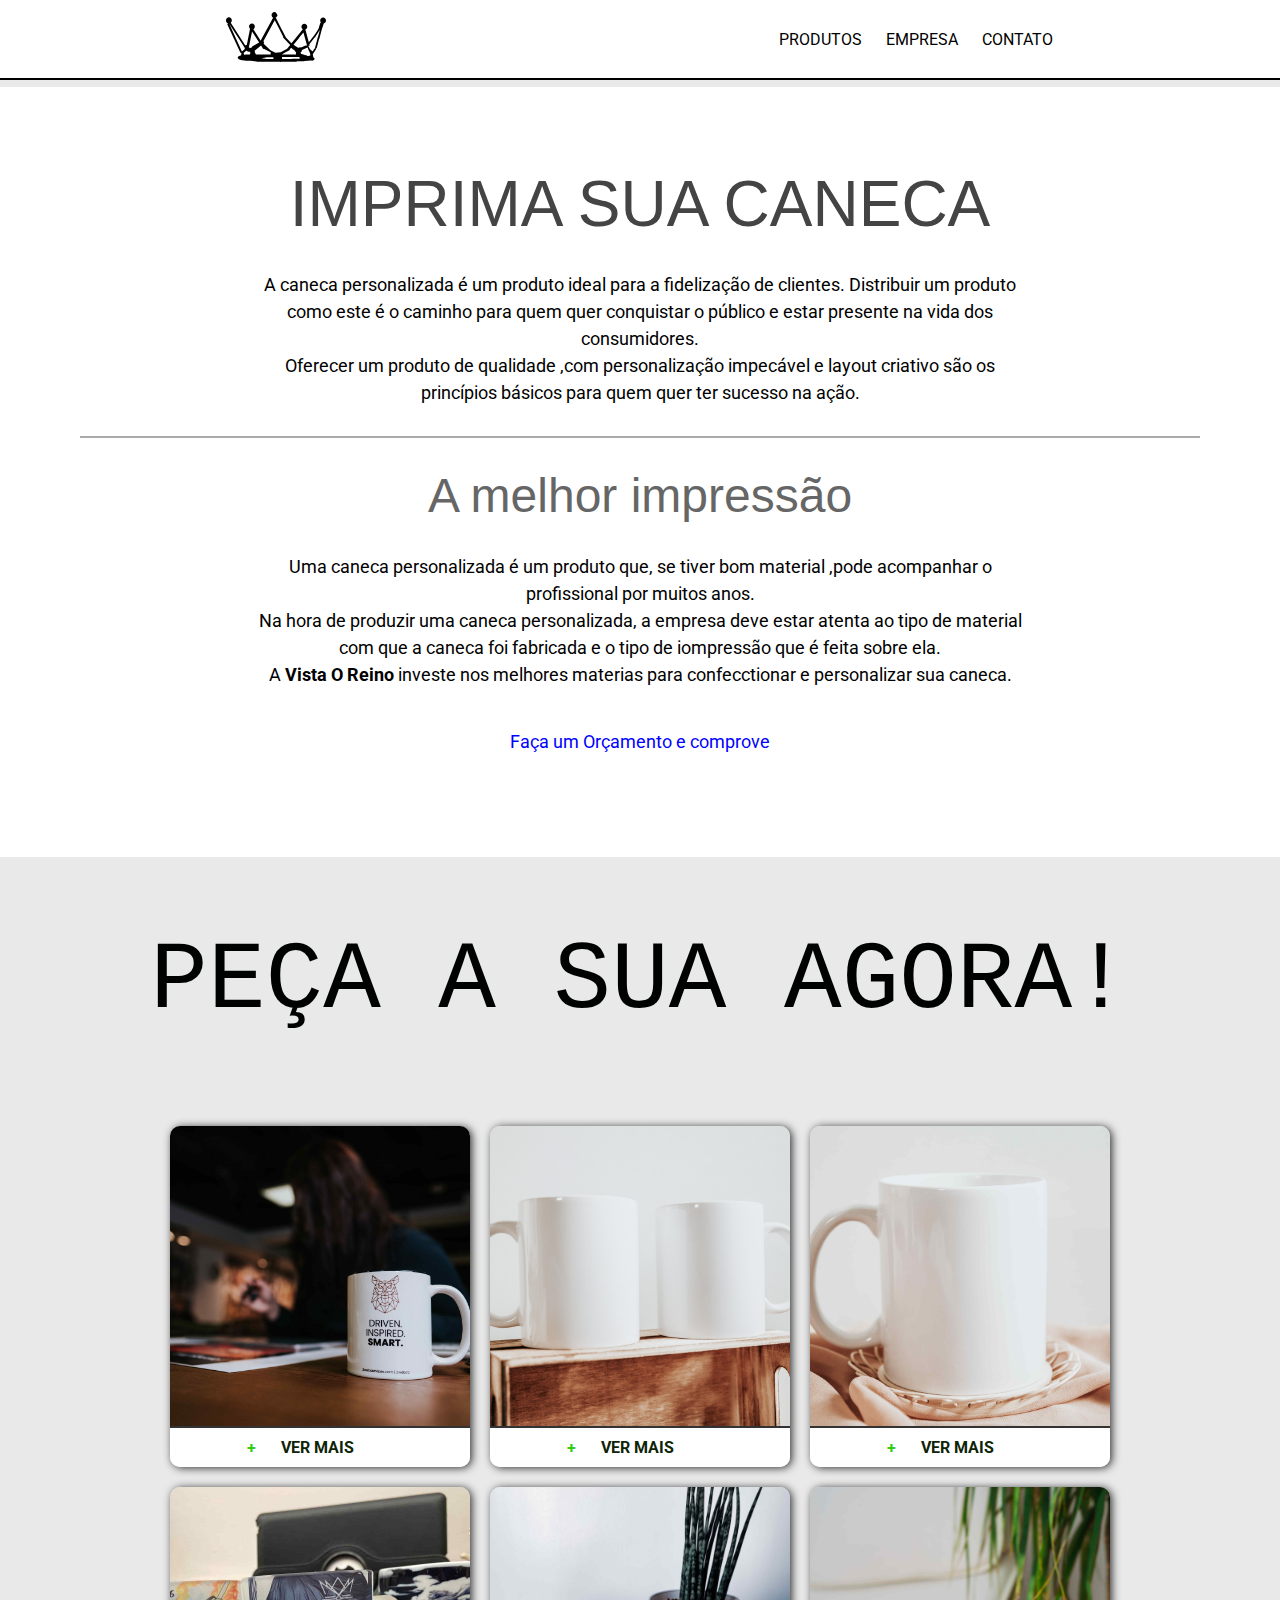
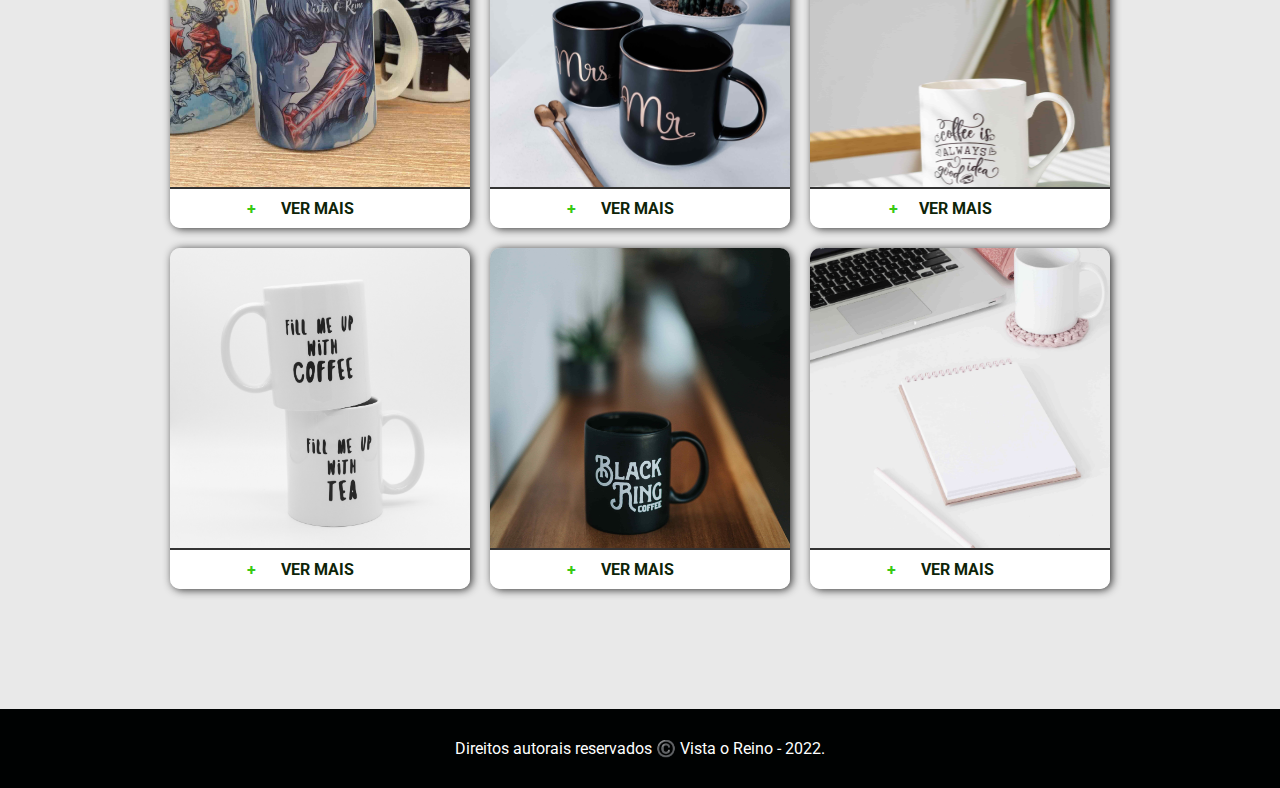
==== index.html @ bf627272 "descricao e produtos home" ====
<!DOCTYPE html>
<html lang="en">

<head>
  <meta charset="UTF-8">
  <meta http-equiv="X-UA-Compatible" content="IE=edge">
  <meta name="viewport" content="width=device-width, initial-scale=1">
  <link rel="stylesheet" href="./css/global.css">
  <!-- FONTES -->

  <link rel="preconnect" href="https://fonts.googleapis.com">
  <link rel="preconnect" href="https://fonts.gstatic.com" crossorigin>
  <link href="https://fonts.googleapis.com/css2?family=Poppins:wght@200;300;400;500;600&family=Roboto:wght@300;400;500;700;900&family=Ruslan+Display&display=swap" rel="stylesheet">
  <link rel="stylesheet" href="pages/mobile/mobile.css">
  <script src="./js/index.js" defer></script>
  <script src="pages/mobile/mobile.js" defer></script>
  <link rel="stylesheet" href="./css/produtos.css">

  <!-- FIM DAS FONTES -->
  <title>Vista o Reino </title>

</head>

<body>
  <header class="nav-index">

    <a href="./index.html"><img class='logo' src="assets/logo.svg" alt="">
    </a>
    <div class="mobile-items hidden">
      <button class="mobile-abrir  "><img src="./assets/icons/mobile-abrir.svg" alt=""></button>
      <button class="mobile-fechar hidden  "><img src="./assets/icons/fechar.svg" alt=""></button>
    </div>
    <nav id="mobileNav" class="hidden">
      <a href="./pages/produtos.html">PRODUTOS</a>
      <a href="./pages/sobre.html">EMPRESA</a>
      <a href="./pages/contato.html">CONTATO</a>
    </nav>
    <nav class="nav-links">
      <a class="h1" href="./pages/produtos.html">PRODUTOS</a>
      <a href="./pages/sobre.html">EMPRESA</a>
      <a href="./pages/contato.html">CONTATO</a>
    </nav>

  </header>

  <!-- MAIN -->
  <main>

    <section id="descricao-produtos">
      <div class="descricao-produtos-container">
        <h1>IMPRIMA SUA CANECA</h1>
        <p>A caneca personalizada é um produto ideal para a fidelização de clientes.
          Distribuir um produto como este é o caminho para quem quer conquistar
          o público e estar presente na vida dos consumidores.
        </p>

        <p>Oferecer um produto de qualidade ,com personalização impecável e layout
          criativo são os princípios básicos para quem quer ter sucesso na ação.
        </p>
      </div>

      <div class="impressao">
        <h2>A melhor impressão</h2>
        <p>Uma caneca personalizada é um produto que, se
          tiver bom material ,pode acompanhar o profissional por muitos anos.
        </p>
        <p>
          Na hora de produzir uma caneca personalizada, a
          empresa deve estar atenta ao tipo de material com que a caneca foi fabricada e o
          tipo de iompressão que é feita sobre ela.
        </p>
        <p>
          A <b>Vista O Reino</b> investe nos melhores materias para confecctionar e personalizar sua caneca.
          <a class="link-orcamento" href="./pages/contato.html">Faça um Orçamento e comprove </a>
        </p>
      </div>
    </section>



    <section id="produtos">
      <h1>Peça a sua Agora!</h1>
      <div class="imagens">
        <div class="produto">
          <img src="assets/produtos/img1.jpg" alt="">
          <div class="comprarCopo">
            <a class="button-comprar" href="./pages/produtos.html" target="_blank"> VER MAIS</a>
          </div>
        </div>
        <div class="produto">
          <img src="assets/produtos/img2.jpg" alt="">
          <div class="comprarCopo">
            <a class="button-comprar" href="./pages/produtos.html" target="_blank"> VER MAIS</a>
          </div>
        </div>
        <div class="produto">
          <img src="assets/produtos/img3.jpg" alt="">
          <div class="comprarCopo">
            <a class="button-comprar" href="./pages/produtos.html" target="_blank"> VER MAIS</a>
          </div>
        </div>
        <div class="produto">
          <img src="assets/produtos/img4.jpg" alt="">
          <div class="comprarCopo">
            <a class="button-comprar" href="./pages/produtos.html" target="_blank"> VER MAIS</a>
          </div>
        </div>
        <div class="produto">
          <img src="assets/produtos/img5.jpg" alt="">
          <div class="comprarCopo">
            <a class="button-comprar" href="./pages/produtos.html" target="_blank"> VER MAIS</a>
          </div>
        </div>


        <div class="produto">
          <img src="assets/produtos/img6.jpg" alt="">
          <div class="comprarCopo">
            <a class="button-comprar" href="./pages/produtos.html" target="_blank">VER MAIS</a>
          </div>
        </div>



        <div class="produto">
          <img src="assets/produtos/img7.jpg" alt="">
          <div class="comprarCopo">
            <a class="button-comprar" href="./pages/produtos.html" target="_blank"> VER MAIS</a>
          </div>
        </div>

        <div class="produto">
          <img src="assets/produtos/img8.jpg" alt="">
          <div class="comprarCopo">
            <a class="button-comprar" href="./pages/produtos.html" target="_blank"> VER MAIS</a>
          </div>
        </div>
        <div class="produto">
          <img src="assets/produtos/img9.jpg" alt="">
          <div class="comprarCopo">
            <a class="button-comprar" href="./pages/produtos.html" target="_blank"> VER MAIS</a>
          </div>
        </div>


      </div>

    </section>


    <footer class="footer-index">
      <section>
        <p>Direitos autorais reservados ©️ Vista o Reino - 2022.</p>

      </section>
    </footer>

  </main>





</body>

</html>
---- css/global.css ----
@import './header.css';
@import './main.css';
@import './footer.css';
@import './media.css';


*{
  margin: 0;
  padding: 0;
  box-sizing: border-box;
  font-family: 'Roboto',sans-serif;
}
ul,li{
  list-style: none;
}
a{
  text-decoration: none;
  color: #000;
}
body{
  display: flex;
  flex-direction: column;
  justify-content: space-between;
}


.link-orcamento{
  color: blue;
}
---- pages/mobile/mobile.css ----
.mobile-abrir,.mobile-fechar {
  cursor: pointer;
  border: none;
  background-color: #fff;

}

@media(max-width:1024px){
  /* INDEX HTML CSS NAV */
  .nav-links{
    display: none;
  }
  .mobile-items{
    display: initial;
    transition: 5s;
  }
  .nav-index{
    justify-content: space-around;
  }

  /* FIM INDEX HTML CSS */

  #mobileNav.ativado {
    display: flex;
    flex-direction: column;
    position: absolute;
    top: 70px;
    background-color: #F9F9F9;
    padding: 20px;
    box-shadow: 0px 1px 4px #777;
    right: 20px;
    font-weight: bold;
    border-radius: 8px;
  } 
 
  #mobileNav{
    animation: slide .3s forwards
  }
  #mobileNav a:hover{
    text-align: center;
    font-weight: bold;
    padding-bottom: 4px;
    border-bottom: 1px solid #000;
  }
  .span-li{
    width: 110px;
    margin-left: 25px;
  }
  
}

@keyframes slide {
  from{
    transform: translate3d(0,0,0);
  }
  to{
    transform: translate3d(-60px,0,0);
  }
}
---- css/produtos.css ----
.imagens img{
  width: 300px;
  height: 300px;
object-fit: cover;
}
#produtos{
}
.imagens {
  width: 100%;
  margin: 30px auto;
  padding: 20px;
  display: flex;
  gap: 20px;
  flex-wrap: wrap;
  justify-content: center;
}
.comprarCopo{
  background-color: #fff;
  display: flex;
  justify-content: center;
  align-items: center;
  gap: 80px;
  padding: 10px;
  border-top: 2px solid #333;
}
.produto{
  display: flex;
  flex-direction: column;
  box-shadow: 2px 1px 8px #333;
  border-radius: 10px;
}
.produto a{
  text-align: center;
  font-weight: bold;
  width: 100%;
  color: #0E2408;
}
.produto a::before{
  content: '+';
  display: inline-block;
  text-align: left;
  color: #38C914;
  width: 30px;
  margin-left: -40px;
  align-self: center;
  height: 10px;
}
.produto img{
  border-radius:  10px 10px 0 0 ;
}
.comprarCopo {
  border-radius: 0px 0px 10px 10px ;
}
.comprarCopo img{
  width: 50px;
  height: 15px;
  border-right: 1px solid #a8a8;
  margin-left: -70px;
}
#produtos h1{
  margin: 70px 0;
  text-align: center;
  font-size: 6rem;
  font-weight: 400;
  text-transform: uppercase;
  font-family: 'Courier New', Courier, monospace;
}
@media(max-width:768px){
  .imagens{
    width: 100%;
    margin: 0 auto;
  }
  .produto,.produto img,.comprarCopo{
    width: 100%;
  }
  .produto{
    margin: 0 auto;

  }
  .comprarCopo img {
    width:50px;
    height: 20px;
    margin-right: 50px;
    padding-right: 20px;
  }
}

/* DESCRIÇÃO DO PRODUTO */

#descricao-produtos{
  width: 100%;
  padding: 80px;
  text-align: center;
  border-bottom: 2px solid #fff;
  background-color: #fff;
}
.descricao-produtos-container{
  width: 100%;
  margin:auto;
  margin-bottom: 30px;
  border-bottom: 2px solid #aaa;
  padding-bottom: 30px;
}
.descricao-produtos-container h1{
  width: 100%;
  margin-bottom: 30px;
  font-weight: 400;
  font-family: 'Franklin Gothic Medium', 'Arial Narrow', Arial, sans-serif;
  color: #444;
}
.descricao-produtos-container p{
  margin-bottom: 10px;
  width: 70%;
  line-height: 1.5;
  font-size: 1.125rem;
  font-family: 'Roboto',sans-serif;
  margin: 0 auto;
}
.impressao h2{
  font-size: 3rem;
  color:#666;
  font-weight: 200;
  margin-bottom: 30px;
  font-family: 'Franklin Gothic Medium', 'Arial Narrow', Arial, sans-serif;
}

.impressao p{
  width: 70%;
  line-height: 1.5;
  font-size: 1.125rem;
  font-family: 'Roboto',sans-serif;
  margin: 0 auto;
}
.impressao a{
  display: block;
  margin-top: 30px;
  padding: 10px;
  margin-bottom: 10px;
}
.impressao a:hover{
  background-color: black;
  margin:30px auto;
  width: max-content;
  border-radius: 6px ;
  color: #aaa;
  transition: .3s  
}
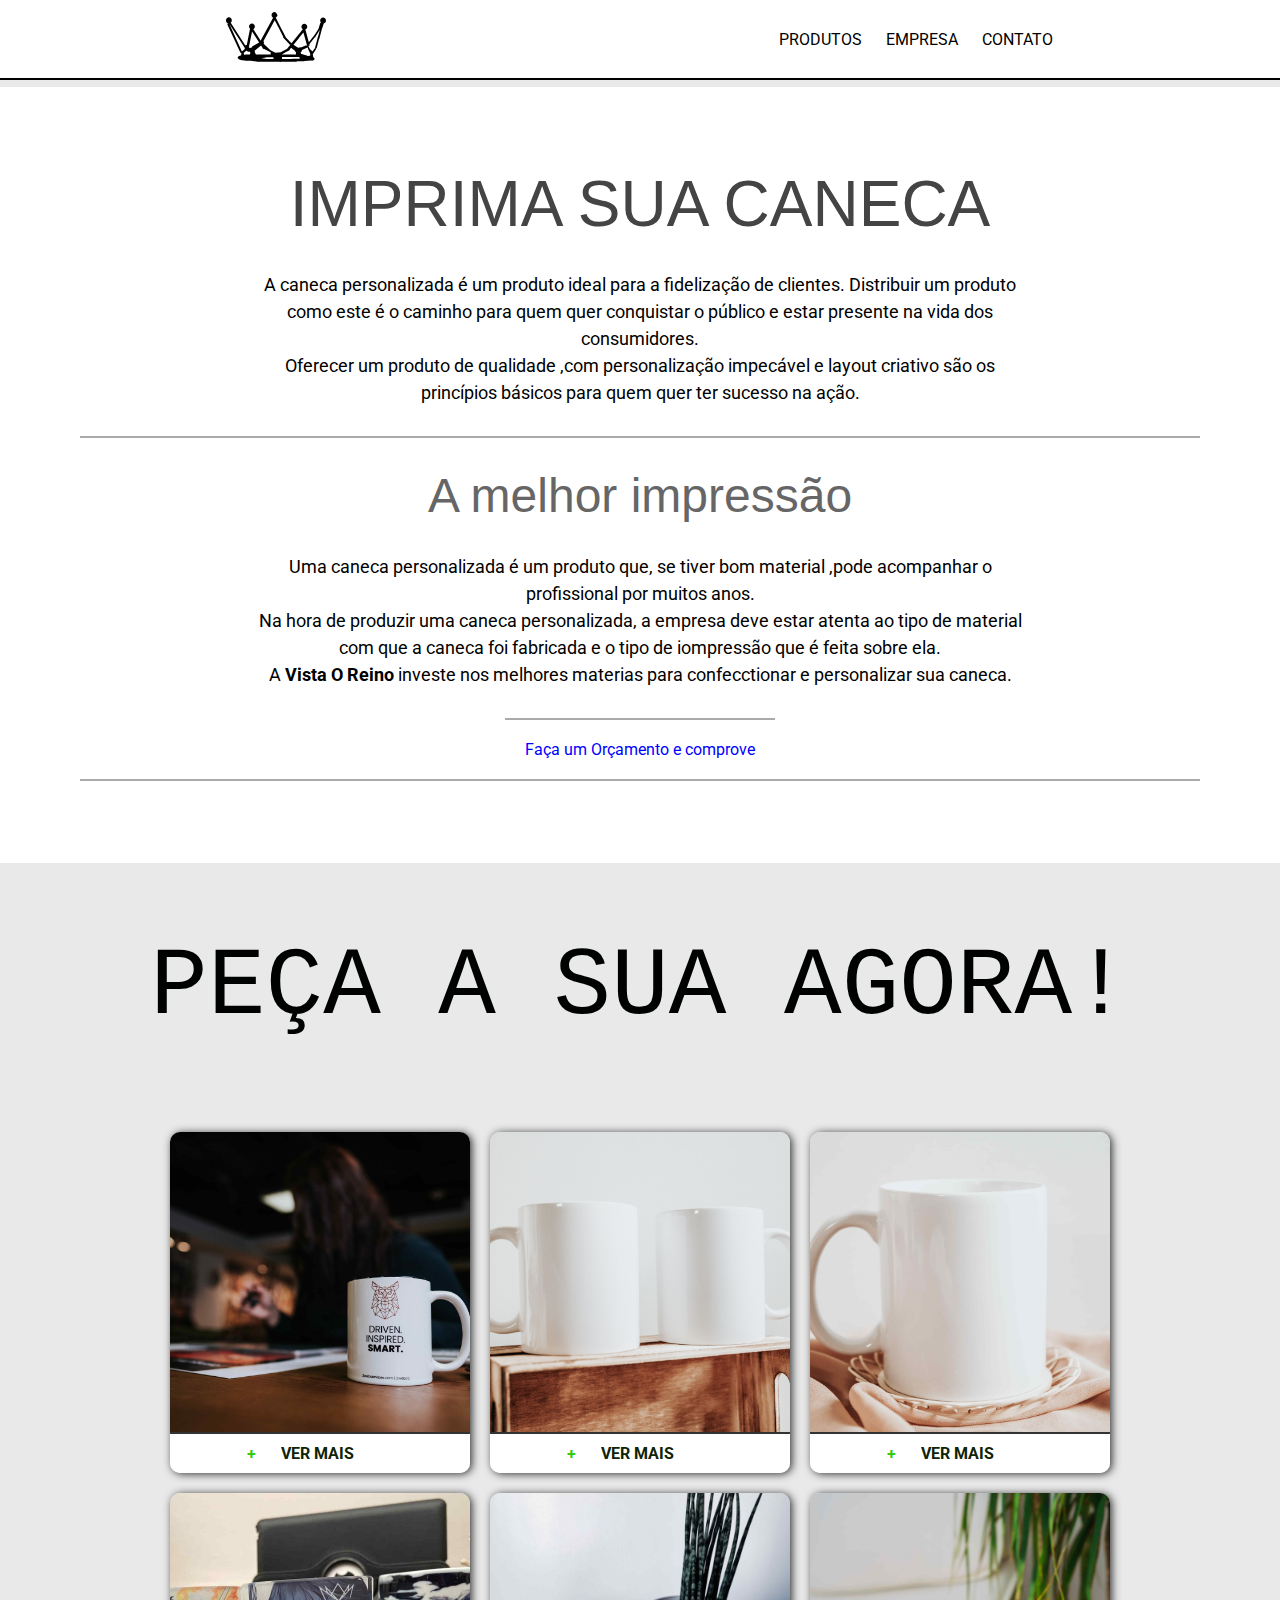
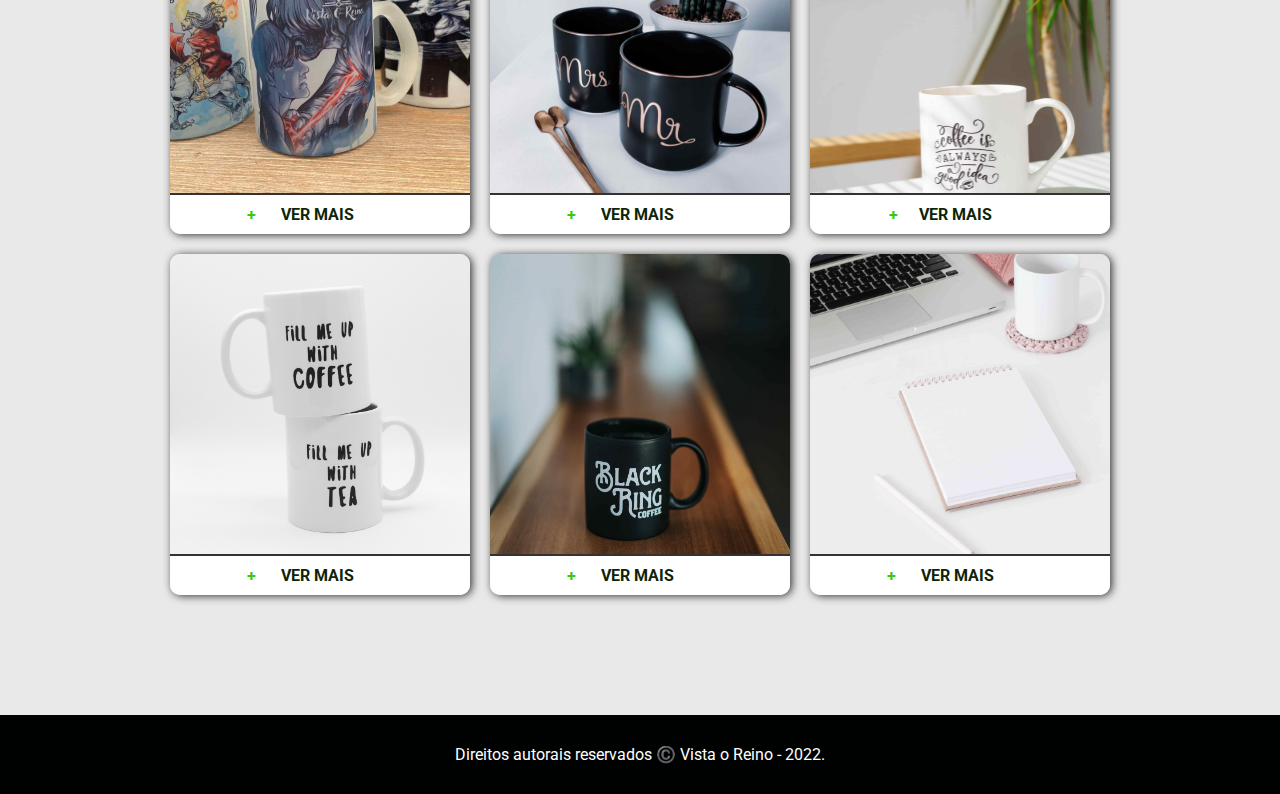
==== commit 8f4e1ead: "responsivo pagina home" ====
--- a/index.html
+++ b/index.html
@@ -71,8 +71,8 @@
         </p>
         <p>
           A <b>Vista O Reino</b> investe nos melhores materias para confecctionar e personalizar sua caneca.
-          <a class="link-orcamento" href="./pages/contato.html">Faça um Orçamento e comprove </a>
         </p>
+        <a class="link-orcamento" href="./pages/contato.html">Faça um Orçamento e comprove </a>
       </div>
     </section>
 
--- a/css/produtos.css
+++ b/css/produtos.css
@@ -3,8 +3,7 @@
   height: 300px;
 object-fit: cover;
 }
-#produtos{
-}
+
 .imagens {
   width: 100%;
   margin: 30px auto;
@@ -98,7 +97,7 @@
   width: 100%;
   margin:auto;
   margin-bottom: 30px;
-  border-bottom: 2px solid #aaa;
+  border-bottom:   2px solid #aaa;
   padding-bottom: 30px;
 }
 .descricao-produtos-container h1{
@@ -116,6 +115,10 @@
   font-family: 'Roboto',sans-serif;
   margin: 0 auto;
 }
+.impressao{
+  border-bottom: 2px solid #aaa;
+
+}
 .impressao h2{
   font-size: 3rem;
   color:#666;
@@ -131,17 +134,55 @@
   font-family: 'Roboto',sans-serif;
   margin: 0 auto;
 }
+.impressao p:nth-child(4){
+  margin-bottom: 30px;
+}
 .impressao a{
   display: block;
-  margin-top: 30px;
-  padding: 10px;
-  margin-bottom: 10px;
+  padding: 20px;
+  width: max-content;
+  margin: 0 auto;
+  border-top: 2px solid #aaa;
 }
 .impressao a:hover{
   background-color: black;
-  margin:30px auto;
-  width: max-content;
+  margin: 0 auto;
   border-radius: 6px ;
   color: #aaa;
   transition: .3s  
+}
+
+
+
+/* RESPONSIVO */
+
+@media(max-width:768px){
+  #descricao-produtos{
+    padding:50px ;
+  }
+  .descricao-produtos-container h1{
+      font-size: 2rem;
+      width: 100%;
+      text-align: center;
+  }  
+  .descricao-produtos-container p{
+    width: 100%;
+  }
+  .impressao h2{
+    font-size: 2rem ;
+    width: 100% ;
+    text-align: center;
+  }
+  .impressao p{
+    width: 100%;
+  }
+  #produtos h1{
+    font-size: 3rem;
+    text-align: center;
+    font-weight: bold;
+    margin-bottom: 0px;
+    margin-top: 20px;
+  }
+
+
 }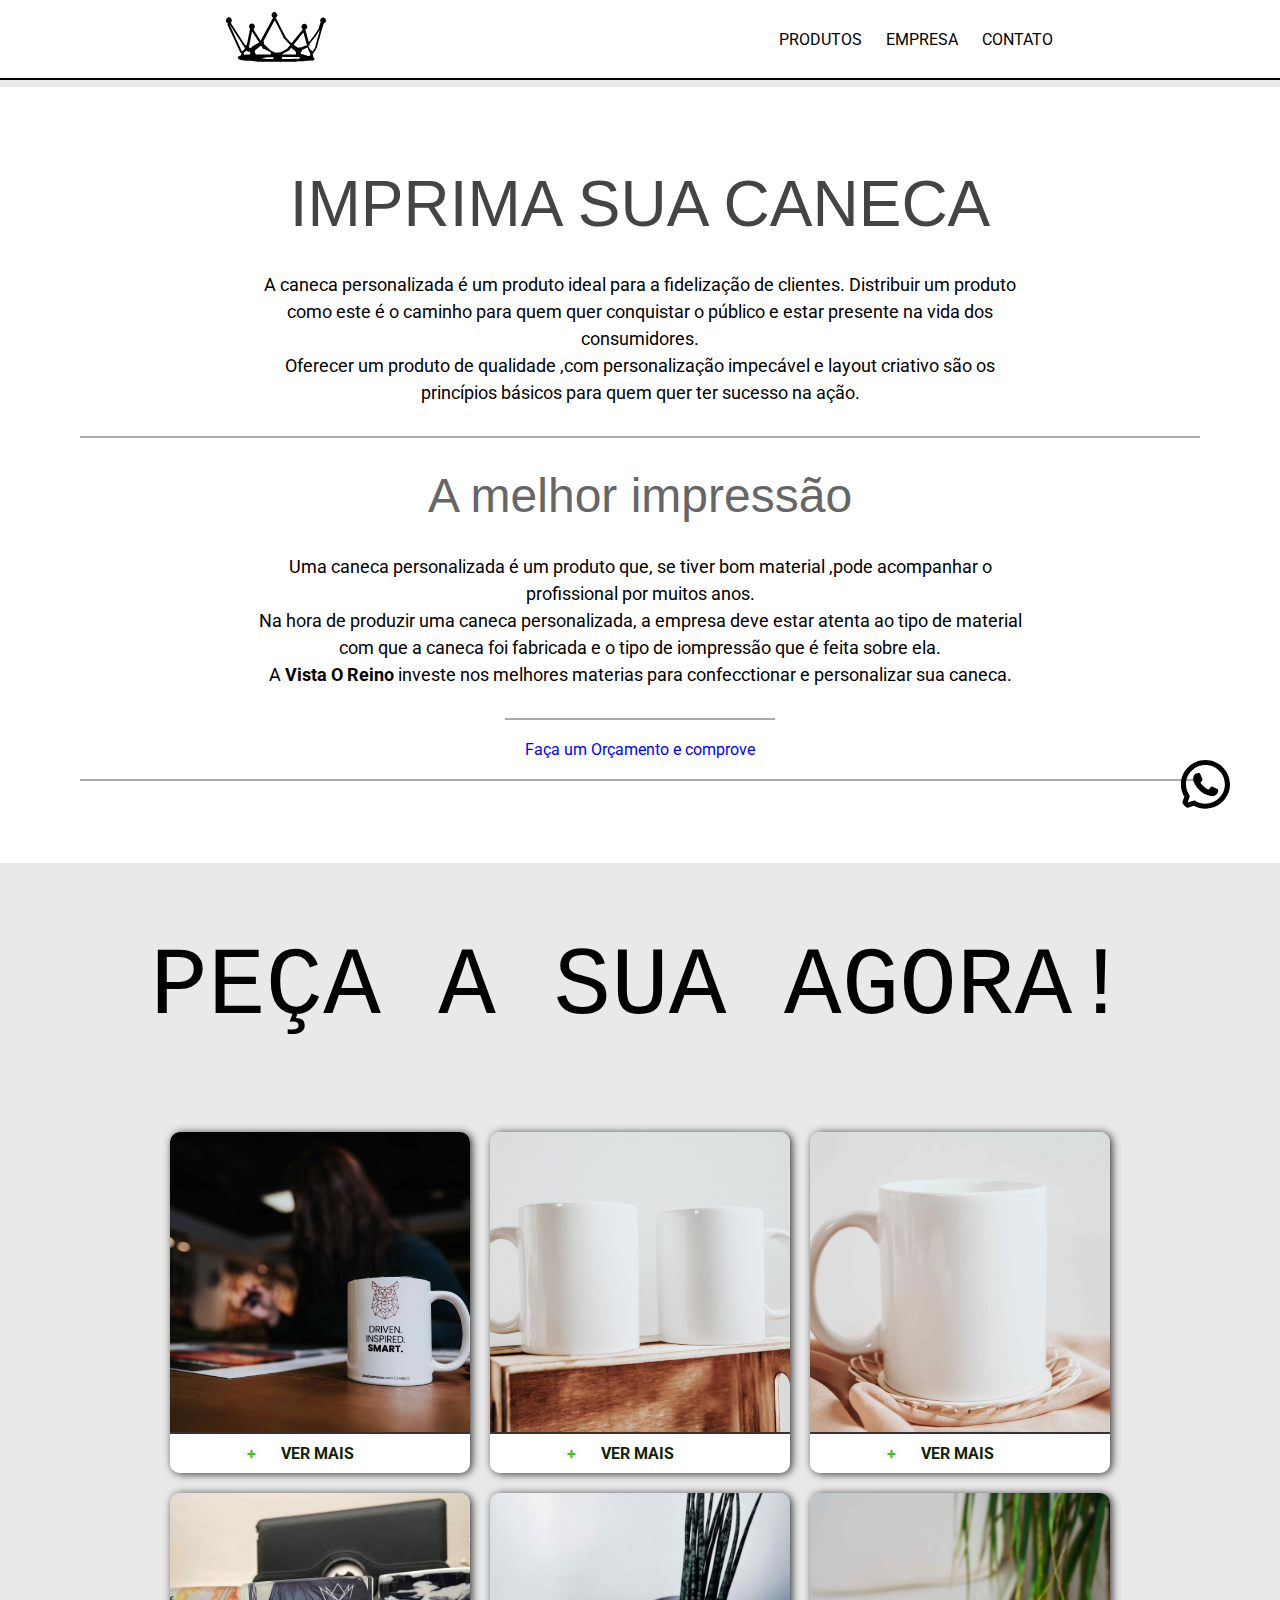
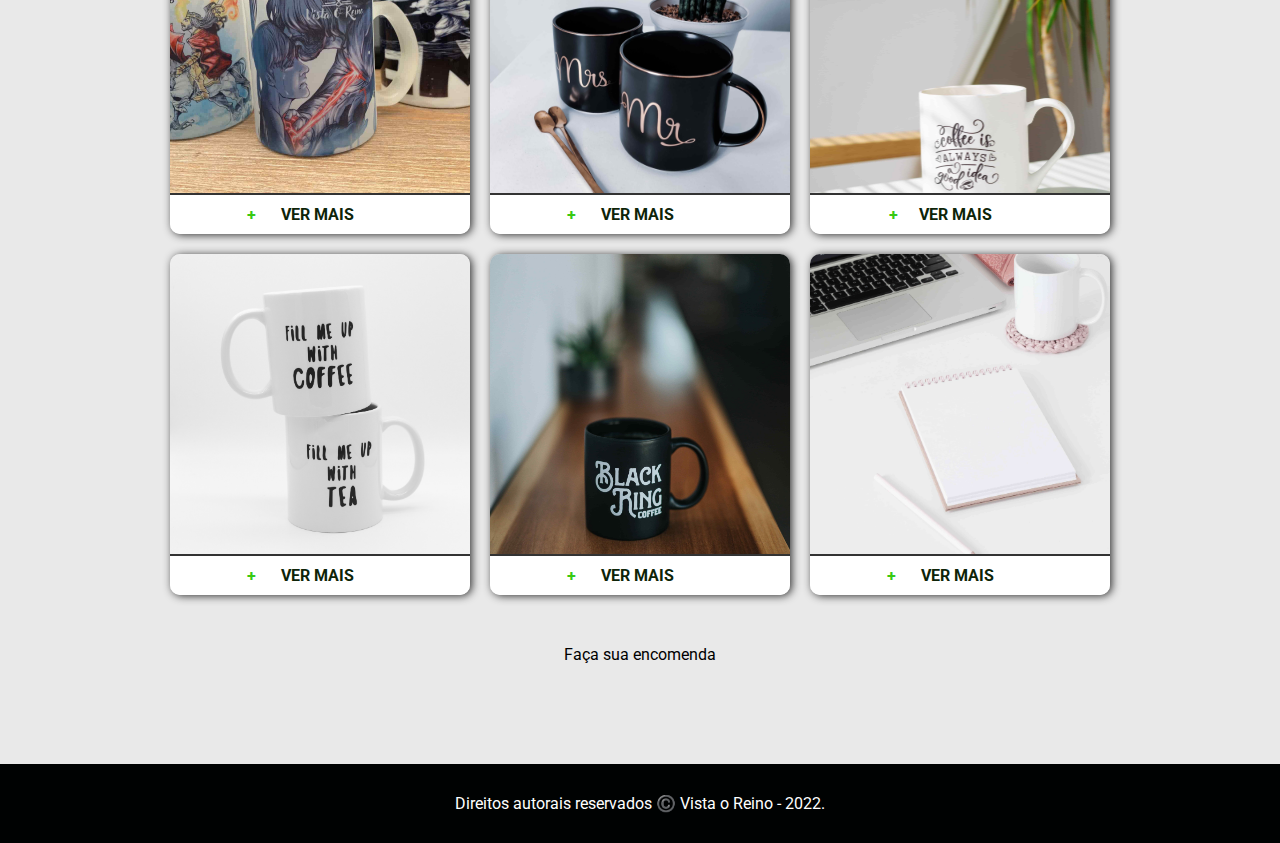
==== commit 058c4aff: "whats icon" ====
--- a/index.html
+++ b/index.html
@@ -144,7 +144,10 @@
 
 
       </div>
-
+      <div class="contato-whats">
+        <a href="tel:+5511973872137"><img class="whatss-svg" src="assets/icons/whatsapp-svgrepo-com.svg" alt=""></a>
+      </div>
+      <p>Faça sua encomenda</p>
     </section>
 
 
--- a/css/produtos.css
+++ b/css/produtos.css
@@ -152,6 +152,17 @@
   transition: .3s  
 }
 
+.whatss-svg{
+  position: fixed;
+  width: 50px;
+  cursor: pointer;
+  bottom: 30px;
+  right: 50px;
+  border-radius:  30%;
+  margin-bottom: 60px;
+}
+.whatss-svg:hover{
+}
 
 
 /* RESPONSIVO */
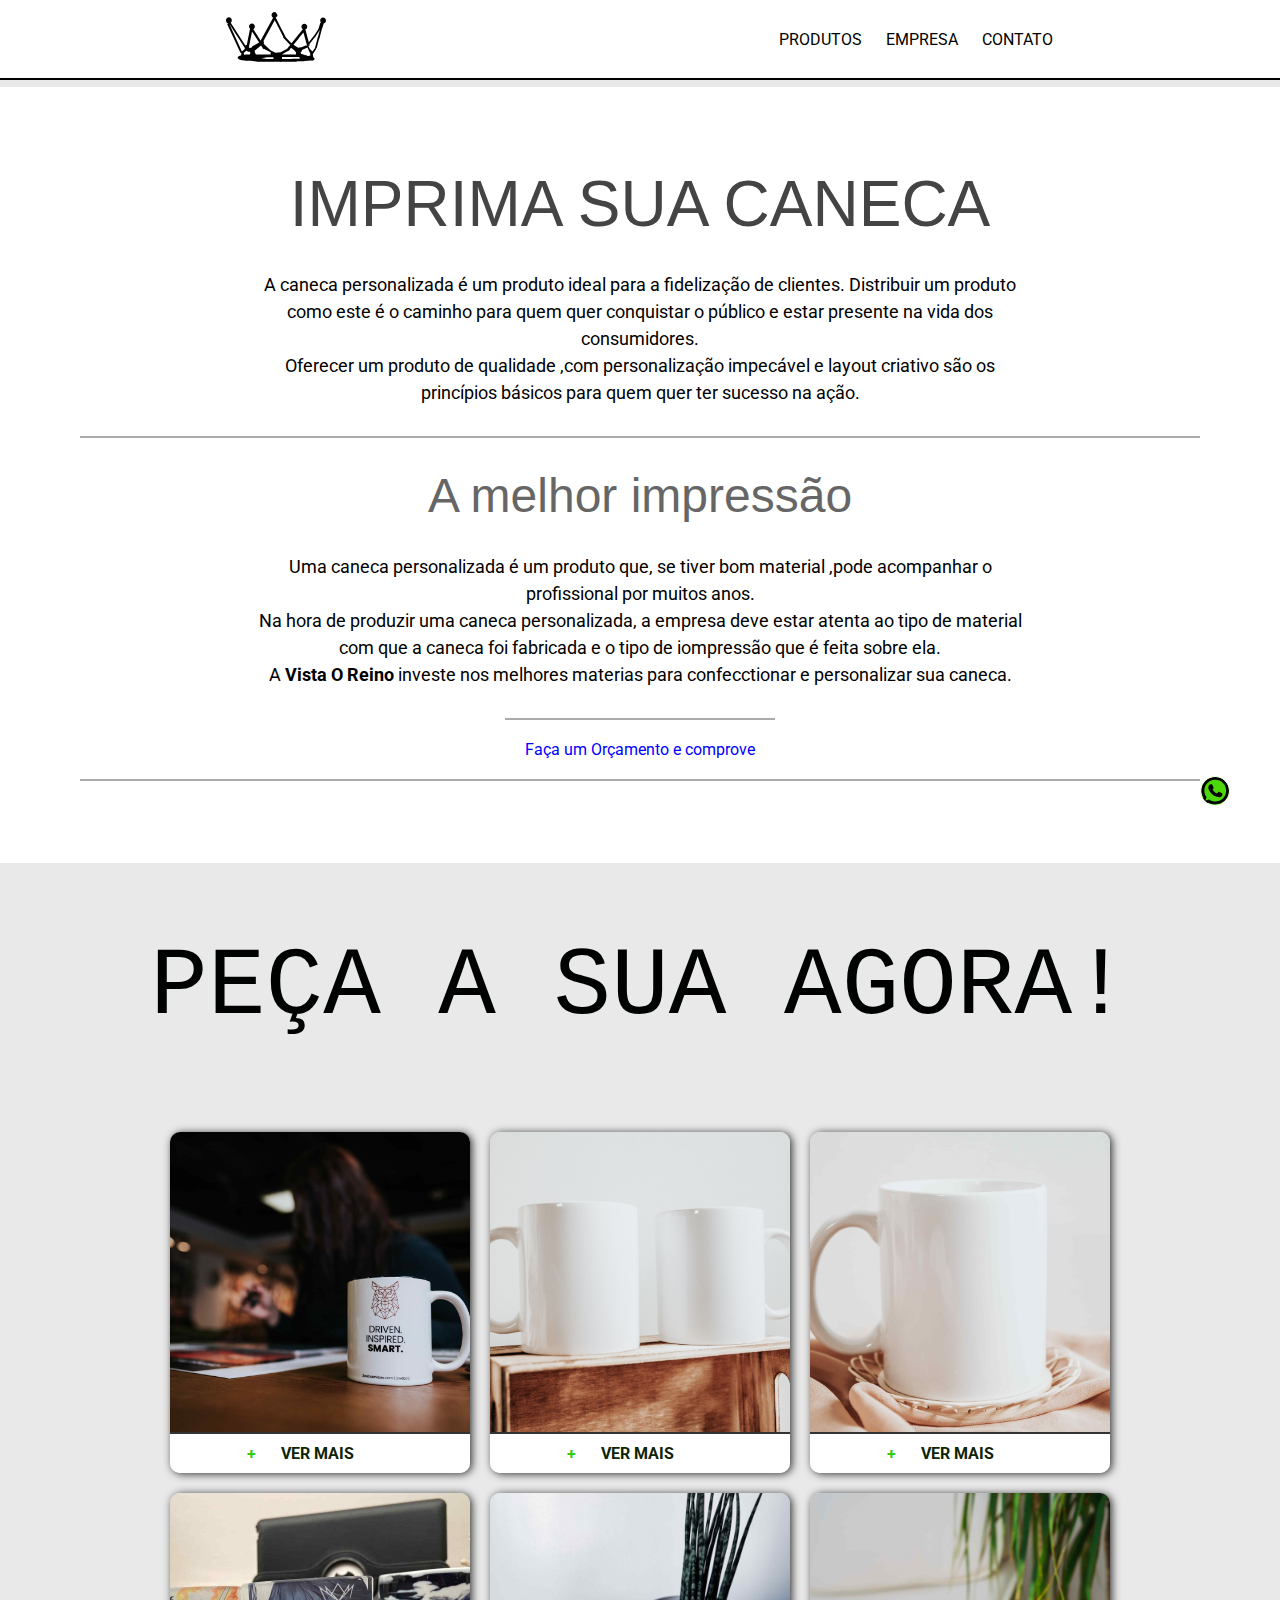
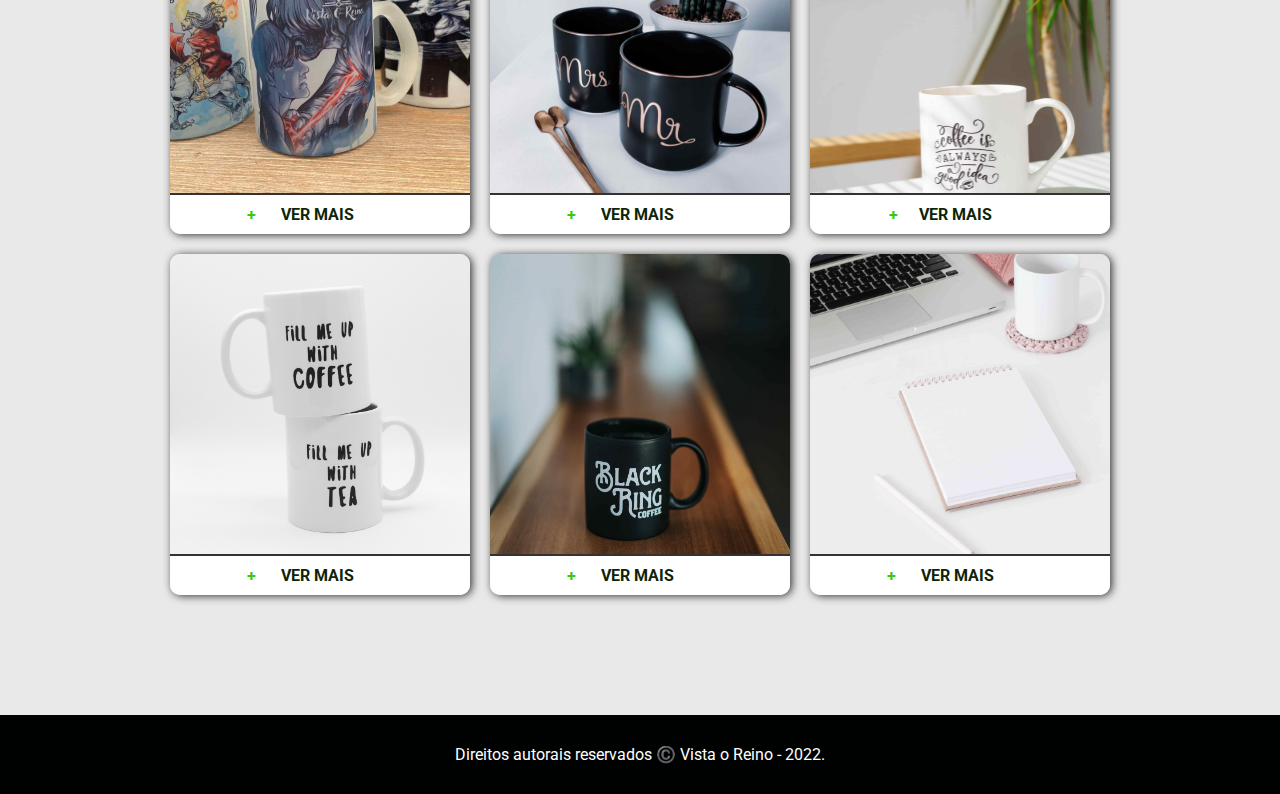
==== commit 2a921bf2: "toltip whats" ====
--- a/index.html
+++ b/index.html
@@ -145,9 +145,9 @@
 
       </div>
       <div class="contato-whats">
-        <a href="tel:+5511973872137"><img class="whatss-svg" src="assets/icons/whatsapp-svgrepo-com.svg" alt=""></a>
+        <p class="paragafro-toltip hidden">Faça sua encomenda</p>
+        <a href="https://api.whatsapp.com/send?phone=5511973872137&text=Oi%2C%20tudo%20bem%3F" target="_blank"><img class="whatss-svg" src="assets/icons/whatsapp-svgrepo-com.svg" alt=""></a>
       </div>
-      <p>Faça sua encomenda</p>
     </section>
 
 
--- a/css/produtos.css
+++ b/css/produtos.css
@@ -152,18 +152,44 @@
   transition: .3s  
 }
 
-.whatss-svg{
+.contato-whats{
   position: fixed;
-  width: 50px;
   cursor: pointer;
   bottom: 30px;
   right: 50px;
-  border-radius:  30%;
+  font-weight: bold;
   margin-bottom: 60px;
-}
-.whatss-svg:hover{
-}
-
+  display: flex;
+  flex-direction: column;
+  align-items: flex-end;
+}
+
+.contato-whats img {
+  width: 30px;
+  border-radius:  60%;
+  border: 1px solid  white;
+  background-color: #4BD709;
+  margin-top: 10px;
+}
+.paragafro-toltip{
+  padding: 10px;
+  margin-right: -30px;
+  background-color: #0E2408;
+  color: #fff;
+  border-radius: 8px;
+}
+.paragafro-toltip::after{
+  content: '';
+  position: absolute;
+  width: 20px;
+  bottom: 40px;
+  padding-bottom: 0px;
+  height: 10px;
+  background-color: #0E2408;
+  border-radius: 30px 30px 0px 30px ;
+  left: 100px;
+  border-bottom: 2px solid #0E2408;
+}
 
 /* RESPONSIVO */
 
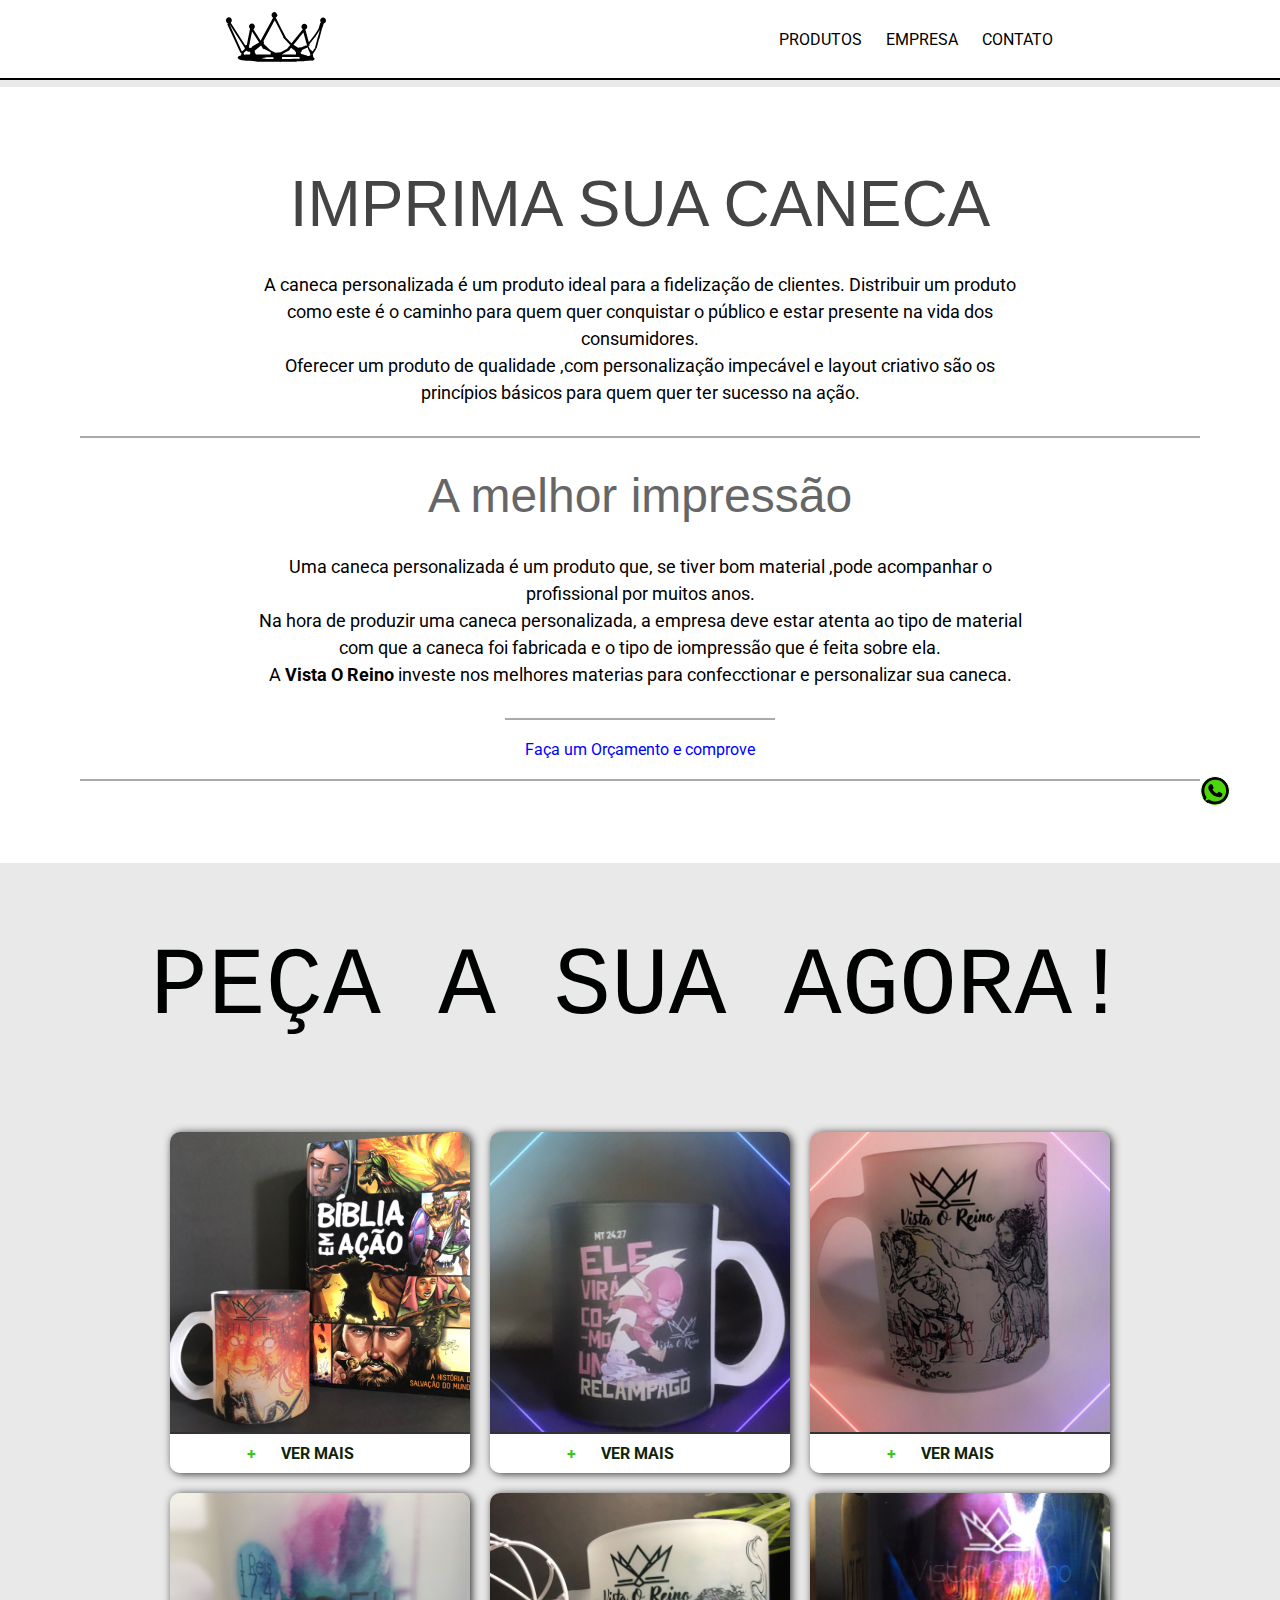
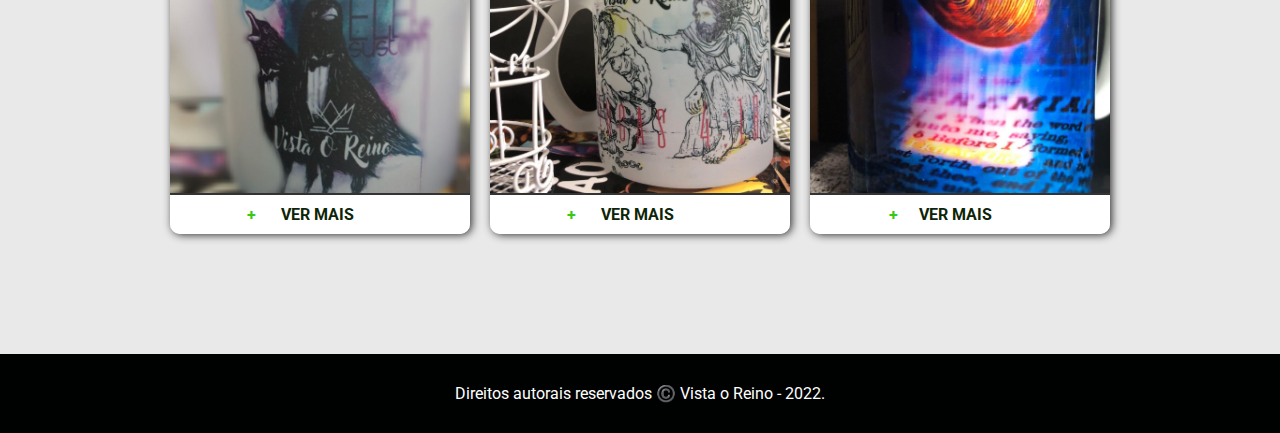
==== commit 714e2593: "novas fotos index" ====
--- a/index.html
+++ b/index.html
@@ -5,6 +5,7 @@
   <meta charset="UTF-8">
   <meta http-equiv="X-UA-Compatible" content="IE=edge">
   <meta name="viewport" content="width=device-width, initial-scale=1">
+  <meta name="description" content="Site de vendas de canecas personalizadas ">
   <link rel="stylesheet" href="./css/global.css">
   <!-- FONTES -->
 
@@ -82,31 +83,31 @@
       <h1>Peça a sua Agora!</h1>
       <div class="imagens">
         <div class="produto">
-          <img src="assets/produtos/img1.jpg" alt="">
+          <img src="./assets/produtos/imagensMurdar/img1.jpeg" alt="">
           <div class="comprarCopo">
             <a class="button-comprar" href="./pages/produtos.html" target="_blank"> VER MAIS</a>
           </div>
         </div>
         <div class="produto">
-          <img src="assets/produtos/img2.jpg" alt="">
+          <img src=" ./assets/produtos/imagensMurdar/img2.jpeg" alt="">
           <div class="comprarCopo">
             <a class="button-comprar" href="./pages/produtos.html" target="_blank"> VER MAIS</a>
           </div>
         </div>
         <div class="produto">
-          <img src="assets/produtos/img3.jpg" alt="">
+          <img src="./assets/produtos/imagensMurdar/img3.jpeg" alt="">
           <div class="comprarCopo">
             <a class="button-comprar" href="./pages/produtos.html" target="_blank"> VER MAIS</a>
           </div>
         </div>
         <div class="produto">
-          <img src="assets/produtos/img4.jpg" alt="">
+          <img src="./assets/produtos/imagensMurdar/img4.jpeg" alt="">
           <div class="comprarCopo">
             <a class="button-comprar" href="./pages/produtos.html" target="_blank"> VER MAIS</a>
           </div>
         </div>
         <div class="produto">
-          <img src="assets/produtos/img5.jpg" alt="">
+          <img src="./assets/produtos/imagensMurdar/img5.jpeg" alt="">
           <div class="comprarCopo">
             <a class="button-comprar" href="./pages/produtos.html" target="_blank"> VER MAIS</a>
           </div>
@@ -114,36 +115,14 @@
 
 
         <div class="produto">
-          <img src="assets/produtos/img6.jpg" alt="">
+          <img src="./assets/produtos/imagensMurdar/img6.jpeg" alt="">
           <div class="comprarCopo">
             <a class="button-comprar" href="./pages/produtos.html" target="_blank">VER MAIS</a>
           </div>
         </div>
 
-
-
-        <div class="produto">
-          <img src="assets/produtos/img7.jpg" alt="">
-          <div class="comprarCopo">
-            <a class="button-comprar" href="./pages/produtos.html" target="_blank"> VER MAIS</a>
-          </div>
-        </div>
-
-        <div class="produto">
-          <img src="assets/produtos/img8.jpg" alt="">
-          <div class="comprarCopo">
-            <a class="button-comprar" href="./pages/produtos.html" target="_blank"> VER MAIS</a>
-          </div>
-        </div>
-        <div class="produto">
-          <img src="assets/produtos/img9.jpg" alt="">
-          <div class="comprarCopo">
-            <a class="button-comprar" href="./pages/produtos.html" target="_blank"> VER MAIS</a>
-          </div>
-        </div>
-
-
       </div>
+      <!-- TOLTIP WHATS  -->
       <div class="contato-whats">
         <p class="paragafro-toltip hidden">Faça sua encomenda</p>
         <a href="https://api.whatsapp.com/send?phone=5511973872137&text=Oi%2C%20tudo%20bem%3F" target="_blank"><img class="whatss-svg" src="assets/icons/whatsapp-svgrepo-com.svg" alt=""></a>
--- a/css/produtos.css
+++ b/css/produtos.css
@@ -5,7 +5,7 @@
 }
 
 .imagens {
-  width: 100%;
+  width: 80%;
   margin: 30px auto;
   padding: 20px;
   display: flex;
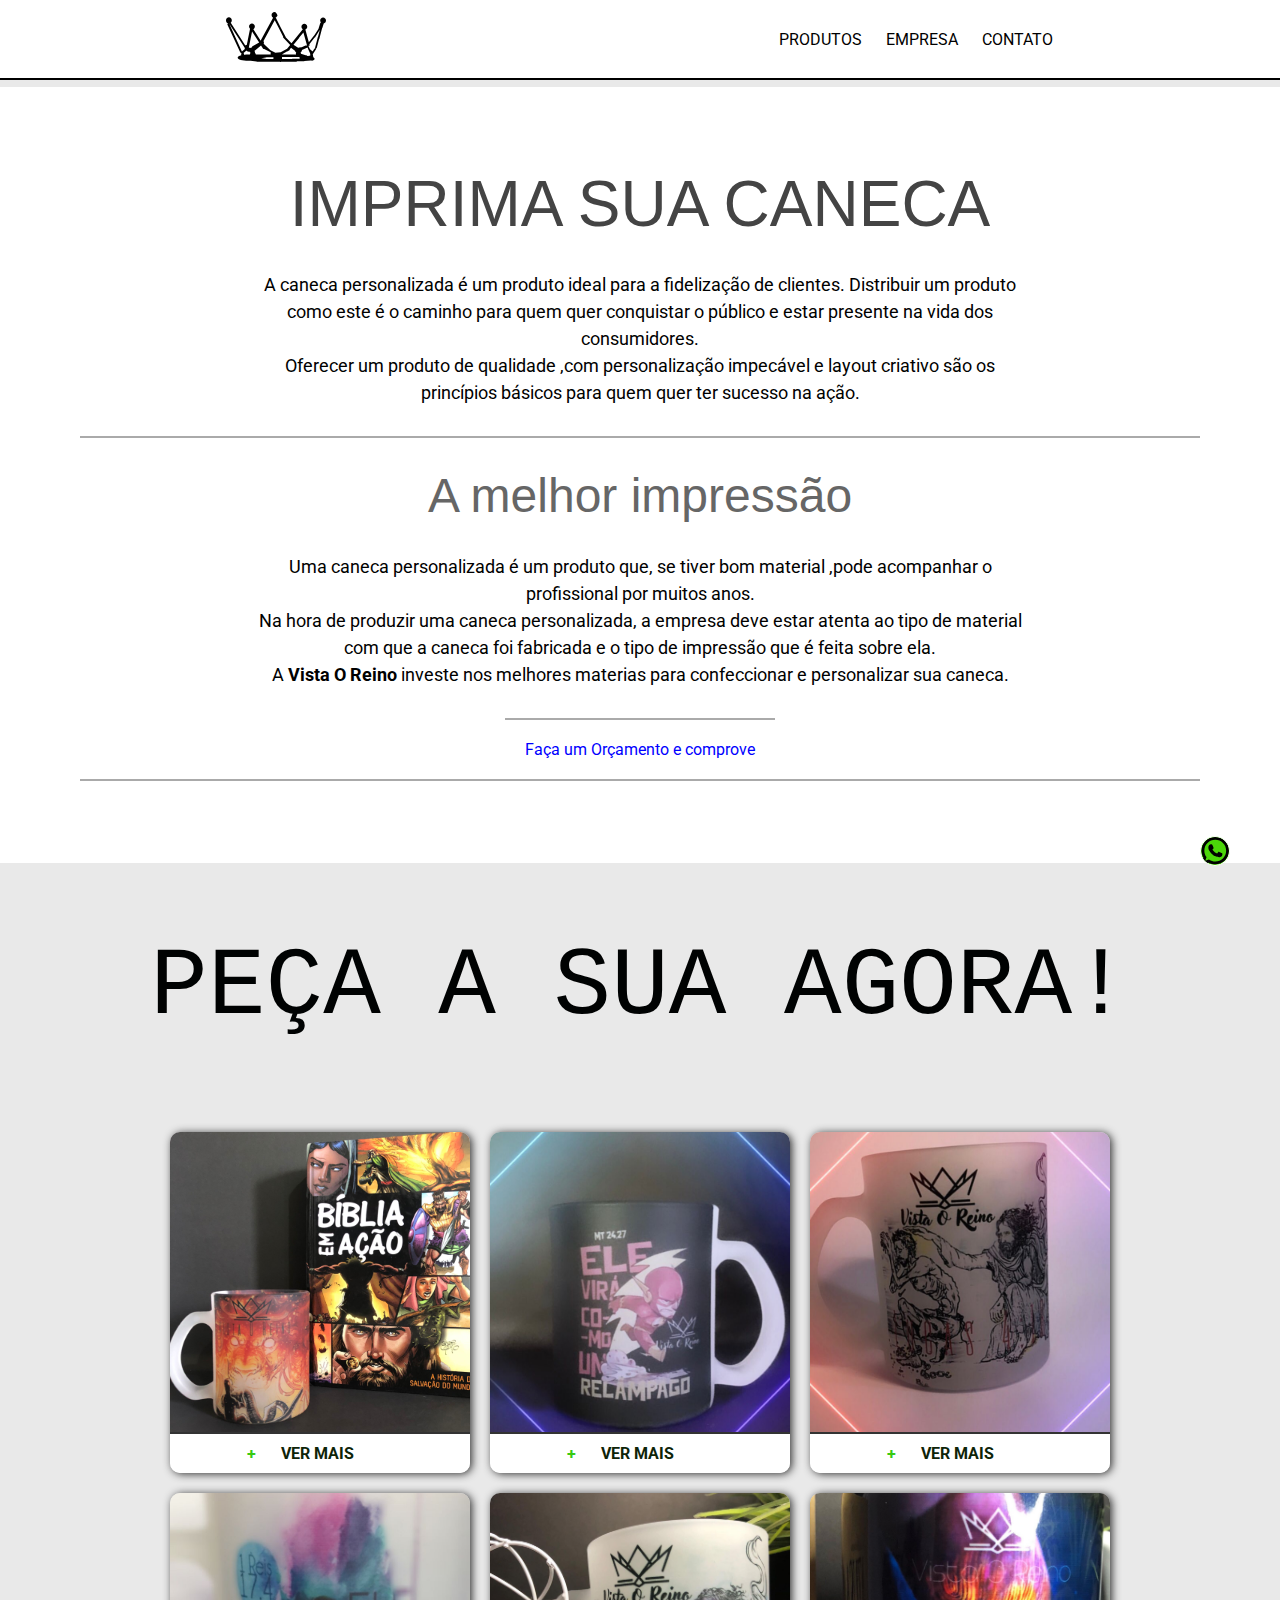
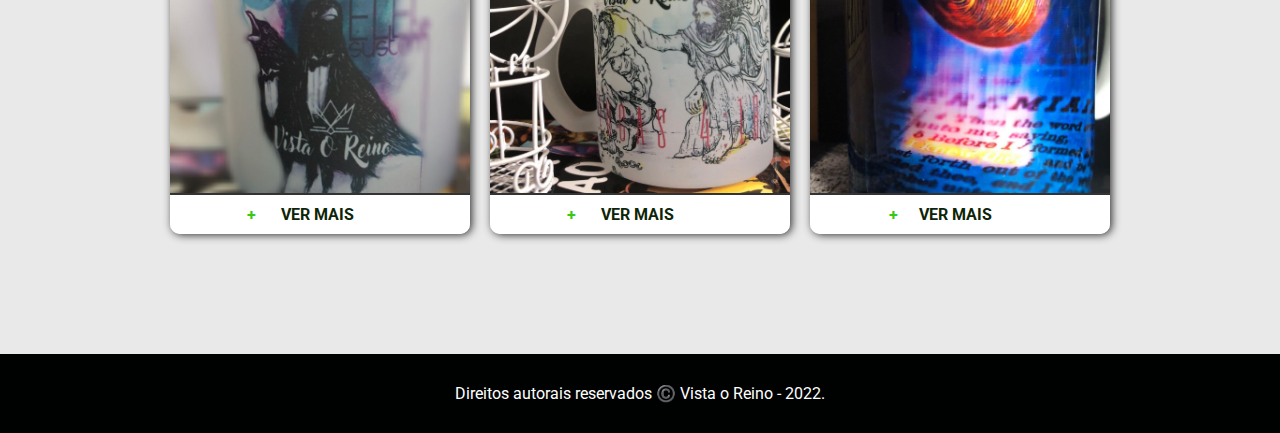
==== commit d6a6d516: "pagina contato" ====
--- a/index.html
+++ b/index.html
@@ -1,12 +1,17 @@
 <!DOCTYPE html>
-<html lang="en">
+<html lang="pt-br">
 
 <head>
   <meta charset="UTF-8">
   <meta http-equiv="X-UA-Compatible" content="IE=edge">
   <meta name="viewport" content="width=device-width, initial-scale=1">
-  <meta name="description" content="Site de vendas de canecas personalizadas ">
+  <meta name="description" content="Faça sua caneca agora mesmo, com o melhor Preço e Qualidade do mercado, personalize de forma descomplicada e Receba com rapidez e segurança ">
   <link rel="stylesheet" href="./css/global.css">
+  <meta name="robots" content="index,follow">
+  <meta name="author" content="David Augusto(DevTinel)">
+  <meta name="copyright" content="Vista o Reino">
+  <link rel="shortcut icon" href="./assets/icons/favicon.svg" type="image/x-icon">
+
   <!-- FONTES -->
 
   <link rel="preconnect" href="https://fonts.googleapis.com">
@@ -68,12 +73,12 @@
         <p>
           Na hora de produzir uma caneca personalizada, a
           empresa deve estar atenta ao tipo de material com que a caneca foi fabricada e o
-          tipo de iompressão que é feita sobre ela.
+          tipo de impressão que é feita sobre ela.
         </p>
         <p>
-          A <b>Vista O Reino</b> investe nos melhores materias para confecctionar e personalizar sua caneca.
+          A <b>Vista O Reino</b> investe nos melhores materias para confeccionar e personalizar sua caneca.
         </p>
-        <a class="link-orcamento" href="./pages/contato.html">Faça um Orçamento e comprove </a>
+        <a class="link-orcamento" target="_blank" href="https://api.whatsapp.com/send?phone=5511973872137&text=Oi%2C%20tudo%20bem%3F">Faça um Orçamento e comprove </a>
       </div>
     </section>
 
@@ -83,31 +88,31 @@
       <h1>Peça a sua Agora!</h1>
       <div class="imagens">
         <div class="produto">
-          <img src="./assets/produtos/imagensMurdar/img1.jpeg" alt="">
+          <img src="./assets/produtos/imagensMurdar/img1.jpeg" alt="imagem-copo">
           <div class="comprarCopo">
             <a class="button-comprar" href="./pages/produtos.html" target="_blank"> VER MAIS</a>
           </div>
         </div>
         <div class="produto">
-          <img src=" ./assets/produtos/imagensMurdar/img2.jpeg" alt="">
+          <img src=" ./assets/produtos/imagensMurdar/img2.jpeg" alt="imagem-copo">
           <div class="comprarCopo">
             <a class="button-comprar" href="./pages/produtos.html" target="_blank"> VER MAIS</a>
           </div>
         </div>
         <div class="produto">
-          <img src="./assets/produtos/imagensMurdar/img3.jpeg" alt="">
+          <img src="./assets/produtos/imagensMurdar/img3.jpeg" alt="imagem-copo">
           <div class="comprarCopo">
             <a class="button-comprar" href="./pages/produtos.html" target="_blank"> VER MAIS</a>
           </div>
         </div>
         <div class="produto">
-          <img src="./assets/produtos/imagensMurdar/img4.jpeg" alt="">
+          <img src="./assets/produtos/imagensMurdar/img4.jpeg" alt="imagem-copo">
           <div class="comprarCopo">
             <a class="button-comprar" href="./pages/produtos.html" target="_blank"> VER MAIS</a>
           </div>
         </div>
         <div class="produto">
-          <img src="./assets/produtos/imagensMurdar/img5.jpeg" alt="">
+          <img src="./assets/produtos/imagensMurdar/img5.jpeg" alt="imagem-copo">
           <div class="comprarCopo">
             <a class="button-comprar" href="./pages/produtos.html" target="_blank"> VER MAIS</a>
           </div>
@@ -115,7 +120,7 @@
 
 
         <div class="produto">
-          <img src="./assets/produtos/imagensMurdar/img6.jpeg" alt="">
+          <img src="./assets/produtos/imagensMurdar/img6.jpeg" alt="imagem-copo">
           <div class="comprarCopo">
             <a class="button-comprar" href="./pages/produtos.html" target="_blank">VER MAIS</a>
           </div>
@@ -125,7 +130,7 @@
       <!-- TOLTIP WHATS  -->
       <div class="contato-whats">
         <p class="paragafro-toltip hidden">Faça sua encomenda</p>
-        <a href="https://api.whatsapp.com/send?phone=5511973872137&text=Oi%2C%20tudo%20bem%3F" target="_blank"><img class="whatss-svg" src="assets/icons/whatsapp-svgrepo-com.svg" alt=""></a>
+        <a href="https://api.whatsapp.com/send?phone=5511973872137&text=Oi%2C%20tudo%20bem%3F" target="_blank"><img class="whatss-svg" src="assets/icons/whatsapp-svgrepo-com.svg" alt="imagem-copo"></a>
       </div>
     </section>
 
--- a/css/produtos.css
+++ b/css/produtos.css
@@ -158,7 +158,6 @@
   bottom: 30px;
   right: 50px;
   font-weight: bold;
-  margin-bottom: 60px;
   display: flex;
   flex-direction: column;
   align-items: flex-end;
